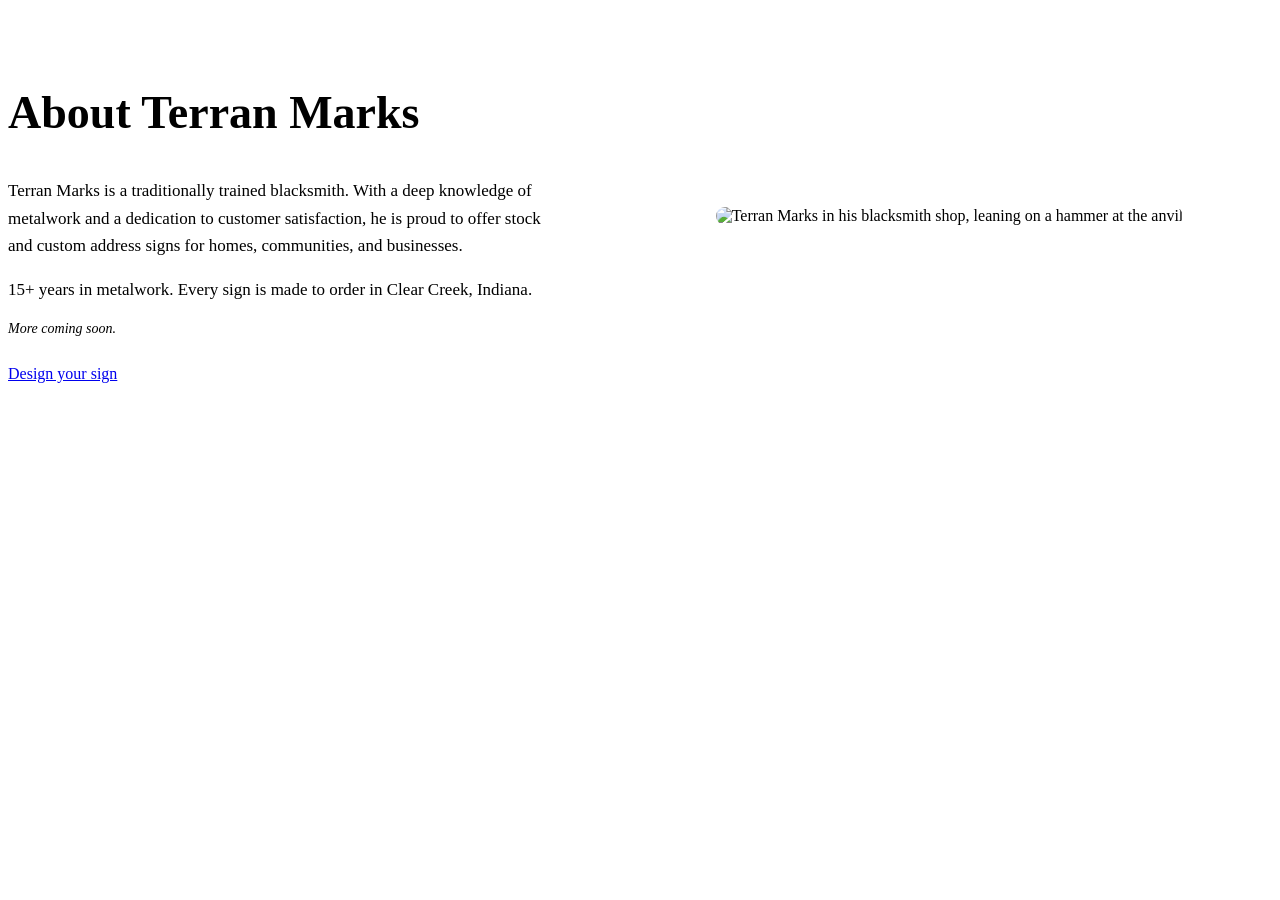
==== site/about.html @ 194cb386 "Website update 2026-11-04" ====
<!doctype html>
<html lang="en">
<head>
<meta charset="utf-8">
<meta name="viewport" content="width=device-width, initial-scale=1, viewport-fit=cover">
<title>About · Marks Metal Signs</title>
<meta name="description" content="About Terran Marks and Marks Metal Signs: stainless steel address signs, made to order in Clear Creek, Indiana.">
<link rel="icon" href="/assets/img/mms-icon.svg" type="image/svg+xml">
<link rel="preconnect" href="https://fonts.googleapis.com">
<link rel="preconnect" href="https://fonts.gstatic.com" crossorigin>
<link rel="stylesheet" href="https://fonts.googleapis.com/css2?family=IBM+Plex+Mono:wght@400;500&family=Jost:wght@500;600;700&family=Libre+Franklin:wght@400;500;600&display=swap">
<link rel="stylesheet" href="/assets/css/site.css?v=20261103c">
<style>
/* The About page. Short on purpose until Terran sends more of his story. */
.about-page { padding-block: 40px 88px; }
.intro { display: grid; grid-template-columns: minmax(0, 6fr) minmax(0, 5fr); gap: 40px; align-items: center; }
.intro h1 { font-size: clamp(32px, 4.2vw, 46px); }
.intro .lead { margin-top: 14px; font-size: 17px; line-height: 1.6; color: var(--ink-muted); max-width: 540px; }
.intro .more { margin-top: 18px; font-size: 14px; color: var(--ink-muted); font-style: italic; }
.intro figure { margin: 0; }
.intro figure img { width: 100%; height: auto; aspect-ratio: 4 / 3; object-fit: cover; border-radius: 10px; border: 1px solid var(--hairline); }
.cta { margin-top: 28px; display: flex; gap: 12px; flex-wrap: wrap; }
.btn.blue { background: var(--link); border-color: var(--link); color: #fff; }
.btn.blue:hover { background: var(--link-hover); border-color: var(--link-hover); }
@media (max-width: 880px) { .intro { grid-template-columns: 1fr; gap: 24px; } .intro figure { order: -1; } }
</style>
</head>
<body>
<header data-nav></header>
<main class="wrap about-page">
  <section class="intro" aria-label="About Terran Marks">
    <div>
      <h1 data-w="about.title">About Terran Marks</h1>
      <p class="lead" data-w="about.text">Terran Marks is a traditionally trained blacksmith. With a deep knowledge of metalwork and a dedication to customer satisfaction, he is proud to offer stock and custom address signs for homes, communities, and businesses.</p>
      <p class="lead">15+ years in metalwork. Every sign is made to order in Clear Creek, Indiana.</p>
      <p class="more">More coming soon.</p>
      <div class="cta">
        <a class="btn lg" href="/design">Design your sign</a>
        <a class="btn lg blue" href="/custom">Contact us</a>
      </div>
    </div>
    <figure>
      <img src="/assets/img/terran.webp" alt="Terran Marks in his blacksmith shop, leaning on a hammer at the anvil" width="640" height="480">
    </figure>
  </section>
</main>
<footer data-footer></footer>
<script src="/assets/js/layout.js?v=20261103c"></script>
<script src="/words.js?v=20261103c"></script>
</body>
</html>
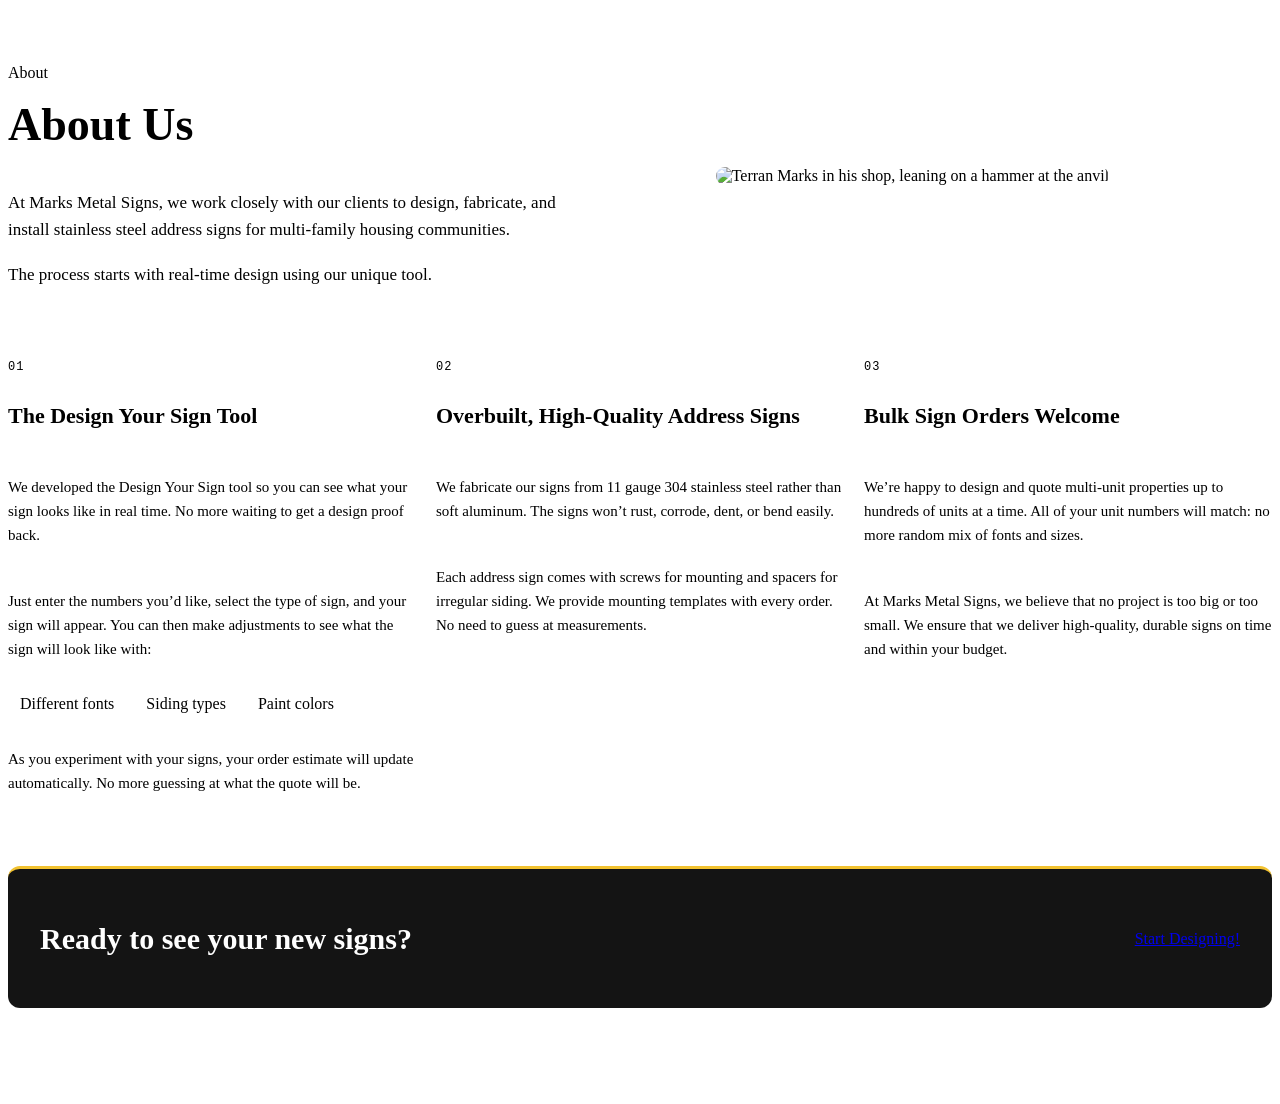
==== commit 205751cb: "Website update 2026-11-17" ====
--- a/site/about.html
+++ b/site/about.html
@@ -4,48 +4,82 @@
 <meta charset="utf-8">
 <meta name="viewport" content="width=device-width, initial-scale=1, viewport-fit=cover">
 <title>About · Marks Metal Signs</title>
-<meta name="description" content="About Terran Marks and Marks Metal Signs: stainless steel address signs, made to order in Clear Creek, Indiana.">
+<meta name="description" content="Marks Metal Signs designs, fabricates and installs stainless steel address signs for multi-family housing communities, with a real-time Design Your Sign tool.">
 <link rel="icon" href="/assets/img/mms-icon.svg" type="image/svg+xml">
 <link rel="preconnect" href="https://fonts.googleapis.com">
 <link rel="preconnect" href="https://fonts.gstatic.com" crossorigin>
 <link rel="stylesheet" href="https://fonts.googleapis.com/css2?family=IBM+Plex+Mono:wght@400;500&family=Jost:wght@500;600;700&family=Libre+Franklin:wght@400;500;600&display=swap">
-<link rel="stylesheet" href="/assets/css/site.css?v=20261103c">
+<link rel="stylesheet" href="/assets/css/site.css?v=20261117a">
 <style>
-/* The About page. Short on purpose until Terran sends more of his story. */
+/* The About page. */
 .about-page { padding-block: 40px 88px; }
 .intro { display: grid; grid-template-columns: minmax(0, 6fr) minmax(0, 5fr); gap: 40px; align-items: center; }
-.intro h1 { font-size: clamp(32px, 4.2vw, 46px); }
-.intro .lead { margin-top: 14px; font-size: 17px; line-height: 1.6; color: var(--ink-muted); max-width: 540px; }
-.intro .more { margin-top: 18px; font-size: 14px; color: var(--ink-muted); font-style: italic; }
+.intro h1 { font-size: clamp(32px, 4.2vw, 46px); margin-top: 8px; }
+.lead { margin-top: 14px; font-size: 17px; line-height: 1.6; color: var(--ink-muted); max-width: 560px; }
 .intro figure { margin: 0; }
 .intro figure img { width: 100%; height: auto; aspect-ratio: 4 / 3; object-fit: cover; border-radius: 10px; border: 1px solid var(--hairline); }
-.cta { margin-top: 28px; display: flex; gap: 12px; flex-wrap: wrap; }
-.btn.blue { background: var(--link); border-color: var(--link); color: #fff; }
-.btn.blue:hover { background: var(--link-hover); border-color: var(--link-hover); }
-@media (max-width: 880px) { .intro { grid-template-columns: 1fr; gap: 24px; } .intro figure { order: -1; } }
+
+.points { margin-top: 56px; display: grid; grid-template-columns: repeat(3, minmax(0, 1fr)); gap: 20px; }
+.points .panel { display: flex; flex-direction: column; gap: 12px; }
+.points .num { font: 500 12px/1 'IBM Plex Mono', monospace; letter-spacing: .08em; color: var(--ink-muted); }
+.points h2 { font-size: 22px; line-height: 1.2; }
+.points p { font-size: 15px; line-height: 1.6; color: var(--ink-muted); }
+.points ul { list-style: none; padding: 0; margin: 0; display: flex; gap: 8px; flex-wrap: wrap; }
+.points li { padding: 7px 12px; border-radius: 999px; background: var(--bone-100); font: 500 13px/1 var(--body); }
+
+.closer { margin-top: 56px; display: flex; align-items: center; justify-content: space-between; gap: 20px; flex-wrap: wrap;
+  padding: 28px 32px; border-radius: 12px; background: #141414; border-top: 3px solid var(--yellow, #f2c230); }
+.closer h2 { font-size: clamp(22px, 2.6vw, 30px); color: #fff; }
+
+@media (max-width: 980px) { .points { grid-template-columns: 1fr; } }
+@media (max-width: 880px) { .intro { grid-template-columns: 1fr; gap: 24px; } .intro figure { order: -1; } .closer { padding: 24px; } }
 </style>
 </head>
 <body>
 <header data-nav></header>
 <main class="wrap about-page">
-  <section class="intro" aria-label="About Terran Marks">
+  <section class="intro" aria-label="About us">
     <div>
-      <h1 data-w="about.title">About Terran Marks</h1>
-      <p class="lead" data-w="about.text">Terran Marks is a traditionally trained blacksmith. With a deep knowledge of metalwork and a dedication to customer satisfaction, he is proud to offer stock and custom address signs for homes, communities, and businesses.</p>
-      <p class="lead">15+ years in metalwork. Every sign is made to order in Clear Creek, Indiana.</p>
-      <p class="more">More coming soon.</p>
-      <div class="cta">
-        <a class="btn lg" href="/design">Design your sign</a>
-        <a class="btn lg blue" href="/custom">Contact us</a>
-      </div>
+      <p class="eyebrow">About</p>
+      <h1 data-w="about.title">About Us</h1>
+      <p class="lead" data-w="about.text">At Marks Metal Signs, we work closely with our clients to design, fabricate, and install stainless steel address signs for multi-family housing communities.</p>
+      <p class="lead" data-w="about.text2">The process starts with real-time design using our unique tool.</p>
     </div>
     <figure>
-      <img src="/assets/img/terran.webp" alt="Terran Marks in his blacksmith shop, leaning on a hammer at the anvil" width="640" height="480">
+      <img src="/assets/img/terran.webp" alt="Terran Marks in his shop, leaning on a hammer at the anvil" width="640" height="480">
     </figure>
+  </section>
+
+  <section class="points" aria-label="What we offer">
+    <article class="panel">
+      <span class="num">01</span>
+      <h2>The Design Your Sign Tool</h2>
+      <p>We developed the Design Your Sign tool so you can see what your sign looks like in real time. No more waiting to get a design proof back.</p>
+      <p>Just enter the numbers you’d like, select the type of sign, and your sign will appear. You can then make adjustments to see what the sign will look like with:</p>
+      <ul><li>Different fonts</li><li>Siding types</li><li>Paint colors</li></ul>
+      <p>As you experiment with your signs, your order estimate will update automatically. No more guessing at what the quote will be.</p>
+    </article>
+    <article class="panel">
+      <span class="num">02</span>
+      <h2>Overbuilt, High-Quality Address Signs</h2>
+      <p>We fabricate our signs from 11 gauge 304 stainless steel rather than soft aluminum. The signs won’t rust, corrode, dent, or bend easily.</p>
+      <p>Each address sign comes with screws for mounting and spacers for irregular siding. We provide mounting templates with every order. No need to guess at measurements.</p>
+    </article>
+    <article class="panel">
+      <span class="num">03</span>
+      <h2>Bulk Sign Orders Welcome</h2>
+      <p>We’re happy to design and quote multi-unit properties up to hundreds of units at a time. All of your unit numbers will match: no more random mix of fonts and sizes.</p>
+      <p>At Marks Metal Signs, we believe that no project is too big or too small. We ensure that we deliver high-quality, durable signs on time and within your budget.</p>
+    </article>
+  </section>
+
+  <section class="closer" aria-label="Start designing">
+    <h2>Ready to see your new signs?</h2>
+    <a class="btn lg" href="/design">Start Designing!</a>
   </section>
 </main>
 <footer data-footer></footer>
-<script src="/assets/js/layout.js?v=20261103c"></script>
-<script src="/words.js?v=20261103c"></script>
+<script src="/assets/js/layout.js?v=20261117a"></script>
+<script src="/words.js?v=20261117a"></script>
 </body>
 </html>
